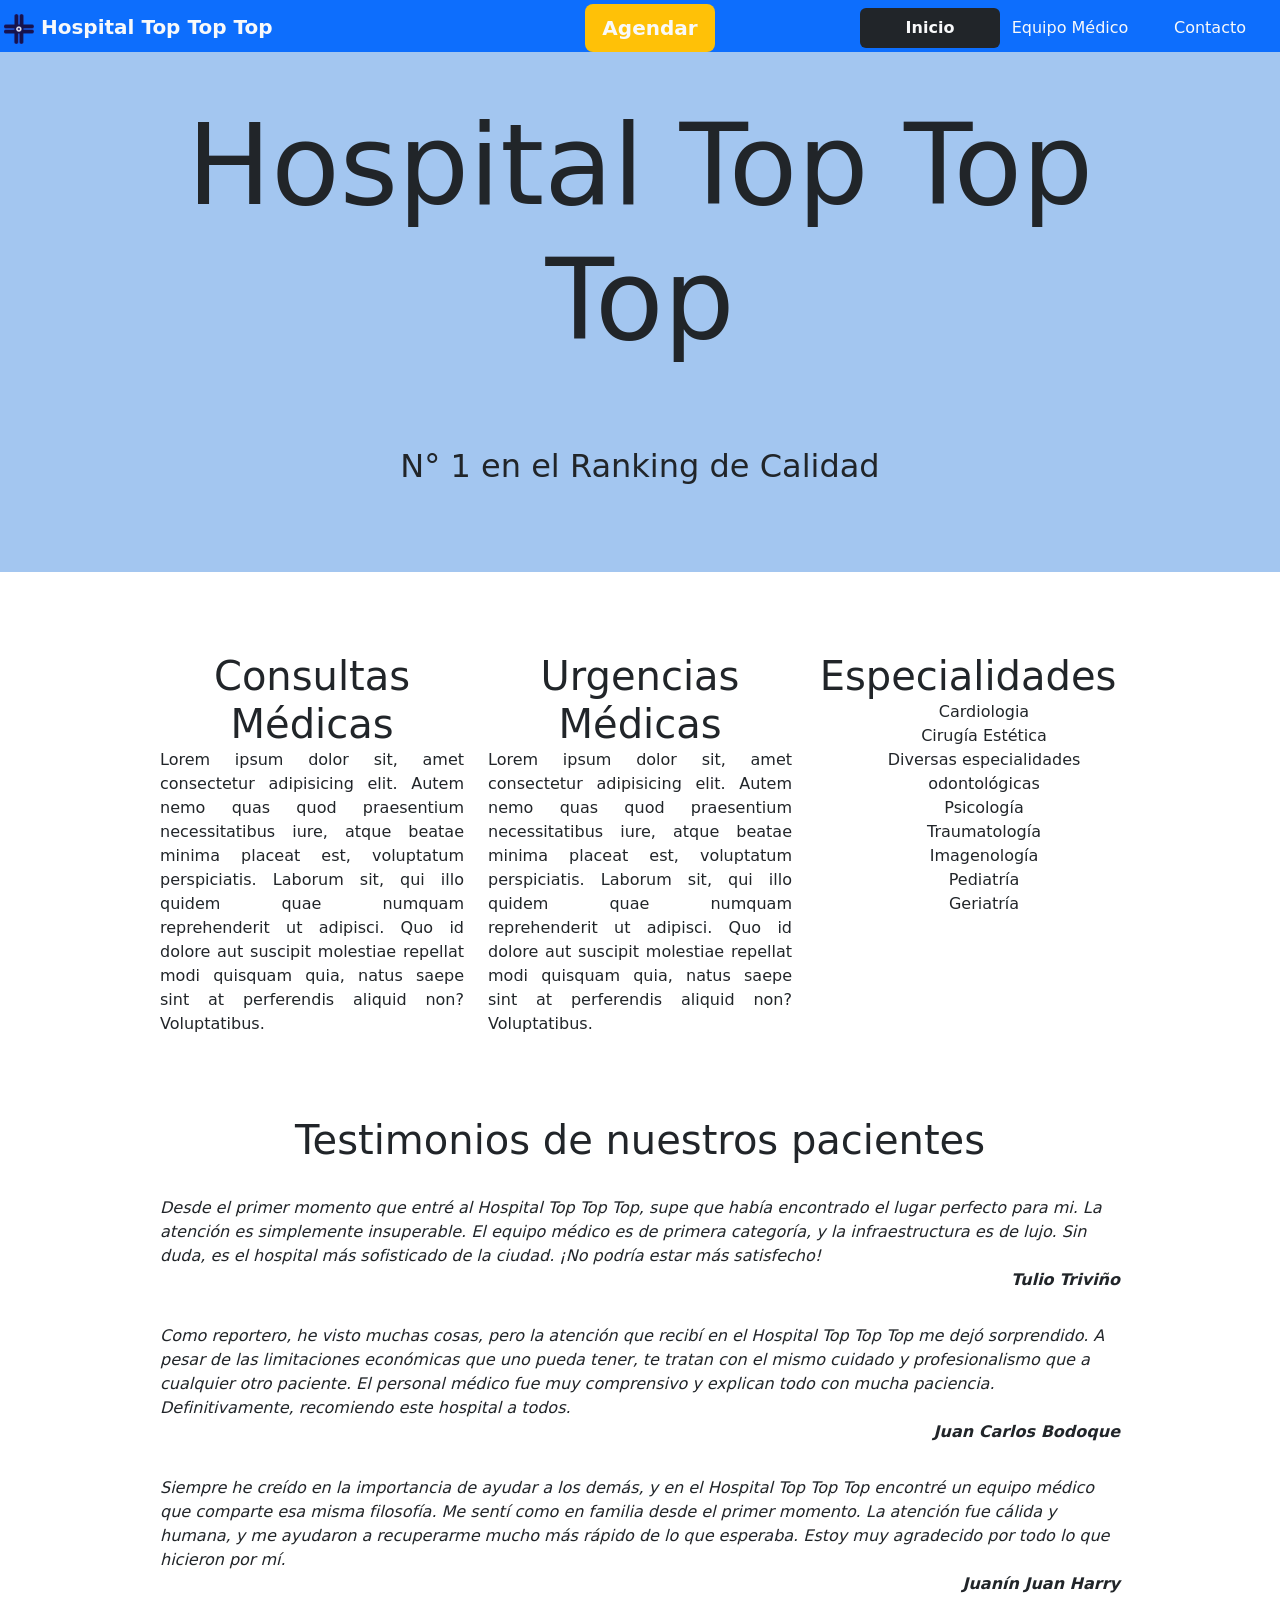
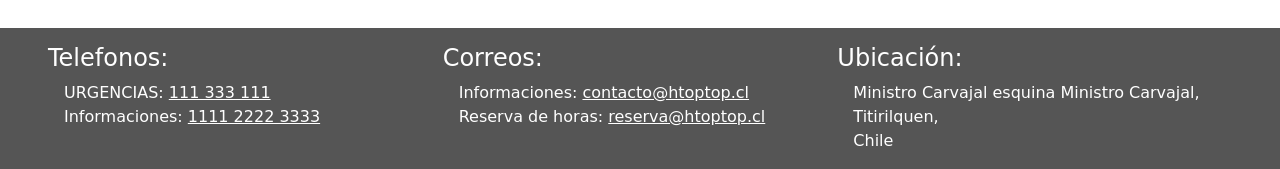
==== index.html @ 4357f76b "Init commit (M3 - Taller 2)" ====
<!DOCTYPE html>
<html lang="es">
  <head>
    <meta charset="UTF-8" />
    <meta name="viewport" content="width=device-width, initial-scale=1.0" />
    <title>Hospital Top Top | Inicio</title>
    <link rel="stylesheet" href="assets/css/main.css" />
  </head>
  <body>
    <header class="navbar fixed-top bg-primary pt-1 pb-0">
      <div class="navbar-brand fw-bold text-light ps-1 col">
        <img
          src="assets/img/logo.png"
          alt="Logo del Hospital"
          height="30"
          width="30"
        />
        Hospital Top Top Top
      </div>
      <div class="header__btn">
        <button
          class="btn btn-lg bg-warning fw-bold text-light"
          id="appointmentBtn"
        >
          Agendar
        </button>
      </div>
      <nav class="header__nav">
        <a
          class="header__nav__link text-decoration-none text-light bg-dark fw-bold rounded"
          href="index.html"
          >Inicio</a
        >
        <a
          class="header__nav__link text-decoration-none text-light"
          href="about.html"
          >Equipo Médico</a
        >
        <a
          class="header__nav__link text-decoration-none text-light"
          href="contact.html"
          >Contacto</a
        >
      </nav>
    </header>
    <section class="showcase">
      <h1 class="showcase__title">Hospital Top Top Top</h1>
      <p class="showcase__subtitle">N° 1 en el Ranking de Calidad</p>
    </section>
    <div class="services__section row">
      <div class="col service">
        <h1 class="service__title">Consultas Médicas</h1>
        <p class="service__paragraph">
          Lorem ipsum dolor sit, amet consectetur adipisicing elit. Autem nemo
          quas quod praesentium necessitatibus iure, atque beatae minima placeat
          est, voluptatum perspiciatis. Laborum sit, qui illo quidem quae
          numquam reprehenderit ut adipisci. Quo id dolore aut suscipit
          molestiae repellat modi quisquam quia, natus saepe sint at perferendis
          aliquid non? Voluptatibus.
        </p>
      </div>
      <div class="col service">
        <h1 class="service__title">Urgencias Médicas</h1>
        <p class="service__paragraph">
          Lorem ipsum dolor sit, amet consectetur adipisicing elit. Autem nemo
          quas quod praesentium necessitatibus iure, atque beatae minima placeat
          est, voluptatum perspiciatis. Laborum sit, qui illo quidem quae
          numquam reprehenderit ut adipisci. Quo id dolore aut suscipit
          molestiae repellat modi quisquam quia, natus saepe sint at perferendis
          aliquid non? Voluptatibus.
        </p>
      </div>
      <div class="col service">
        <h1 class="service__title">Especialidades</h1>
        <ul class="service__list">
          <li>Cardiologia</li>
          <li>Cirugía Estética</li>
          <li>Diversas especialidades odontológicas</li>
          <li>Psicología</li>
          <li>Traumatología</li>
          <li>Imagenología</li>
          <li>Pediatría</li>
          <li>Geriatría</li>
        </ul>
      </div>
    </div>
    <section class="testimonials">
      <h1 class="testimonials__title">Testimonios de nuestros pacientes</h1>
      <article class="testimonial">
        <p class="testim_paragraph">
          Desde el primer momento que entré al Hospital Top Top Top, supe que
          había encontrado el lugar perfecto para mi. La atención es simplemente
          insuperable. El equipo médico es de primera categoría, y la
          infraestructura es de lujo. Sin duda, es el hospital más sofisticado
          de la ciudad. ¡No podría estar más satisfecho!
        </p>

        <p class="testim_pacient">Tulio Triviño</p>
      </article>
      <article class="testimonial">
        <p class="testim_paragraph">
          Como reportero, he visto muchas cosas, pero la atención que recibí en
          el Hospital Top Top Top me dejó sorprendido. A pesar de las
          limitaciones económicas que uno pueda tener, te tratan con el mismo
          cuidado y profesionalismo que a cualquier otro paciente. El personal
          médico fue muy comprensivo y explican todo con mucha paciencia.
          Definitivamente, recomiendo este hospital a todos.
        </p>
        <p class="testim_pacient">Juan Carlos Bodoque</p>
      </article>
      <article class="testimonial">
        <p class="testim_paragraph">
          Siempre he creído en la importancia de ayudar a los demás, y en el
          Hospital Top Top Top encontré un equipo médico que comparte esa misma
          filosofía. Me sentí como en familia desde el primer momento. La
          atención fue cálida y humana, y me ayudaron a recuperarme mucho más
          rápido de lo que esperaba. Estoy muy agradecido por todo lo que
          hicieron por mí.
        </p>
        <p class="testim_pacient">Juanín Juan Harry</p>
      </article>
    </section>
    <footer class="footer">
      <div class="footer__section">
        <h3 class="footer__section__title">Telefonos:</h3>
        <ul class="footer__section__details">
          <li class="footer__section__details__item">
            URGENCIAS: <a href="">111 333 111</a>
          </li>
          <li class="footer__section__details__item">
            Informaciones: <a href="">1111 2222 3333</a>
          </li>
        </ul>
      </div>
      <div class="footer__section">
        <h3 class="footer__section__title">Correos:</h3>
        <ul class="footer__section__details">
          <li class="footer__section__details__item">
            Informaciones: <a href="">contacto@htoptop.cl</a>
          </li>
          <li class="footer__section__details__item">
            Reserva de horas: <a href="">reserva@htoptop.cl</a>
          </li>
        </ul>
      </div>
      <div class="footer__section">
        <h3 class="footer__section__title">Ubicación:</h3>
        <ul class="footer__section__details">
          <li class="footer__section__details__item">
            Ministro Carvajal esquina Ministro Carvajal,
          </li>
          <li class="footer__section__details__item">Titirilquen,</li>
          <li class="footer__section__details__item">Chile</li>
        </ul>
      </div>
    </footer>
    <script src="scripts/main.js"></script>
  </body>
</html>
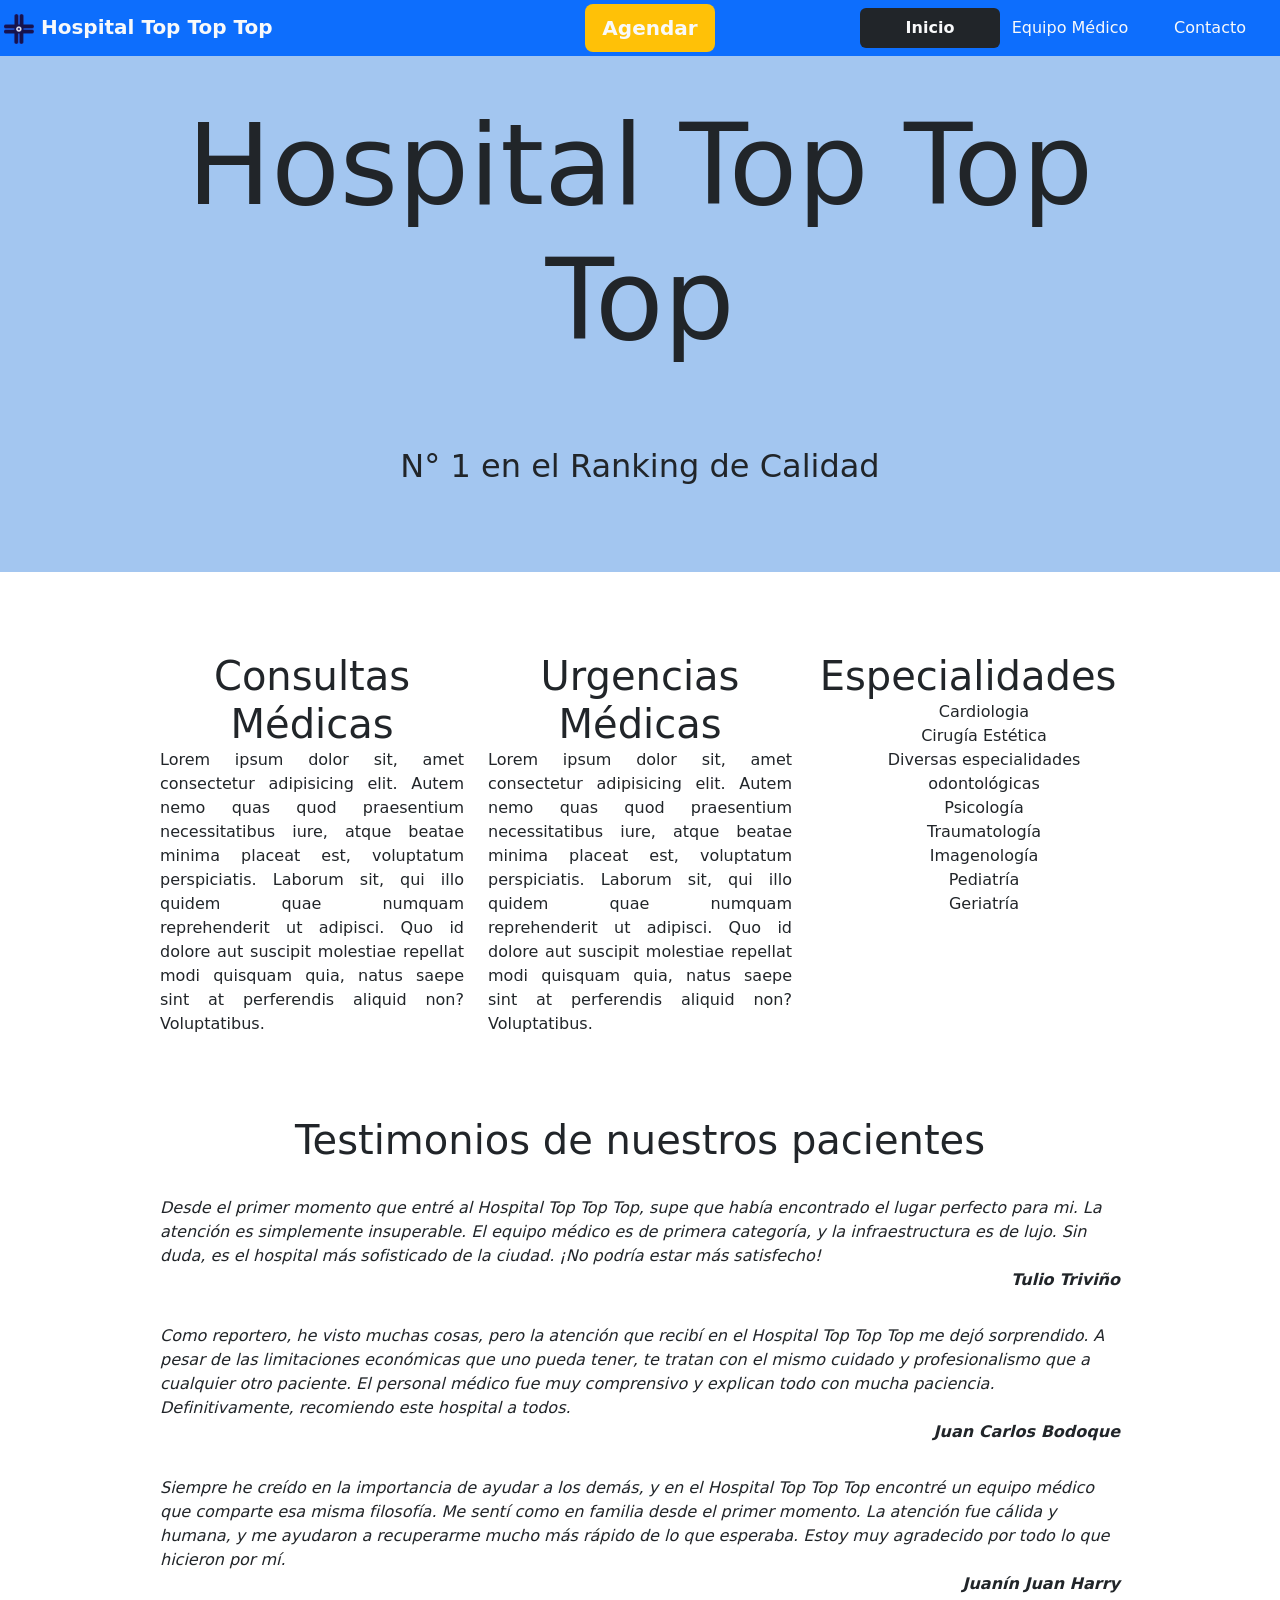
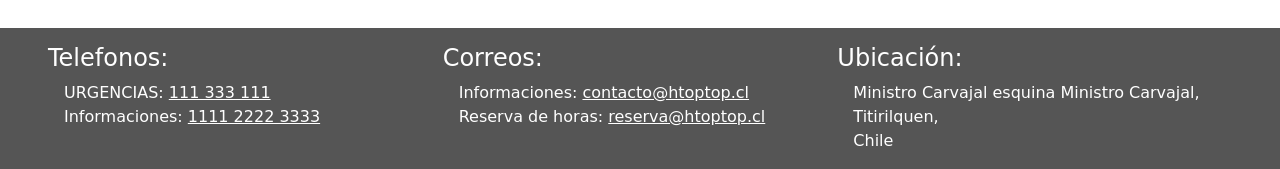
==== commit 2add1e88: "Added schedule to JSON file" ====
--- a/index.html
+++ b/index.html
@@ -7,7 +7,7 @@
     <link rel="stylesheet" href="assets/css/main.css" />
   </head>
   <body>
-    <header class="navbar fixed-top bg-primary pt-1 pb-0">
+    <header class="navbar fixed-top bg-primary pt-1 pb-1">
       <div class="navbar-brand fw-bold text-light ps-1 col">
         <img
           src="assets/img/logo.png"
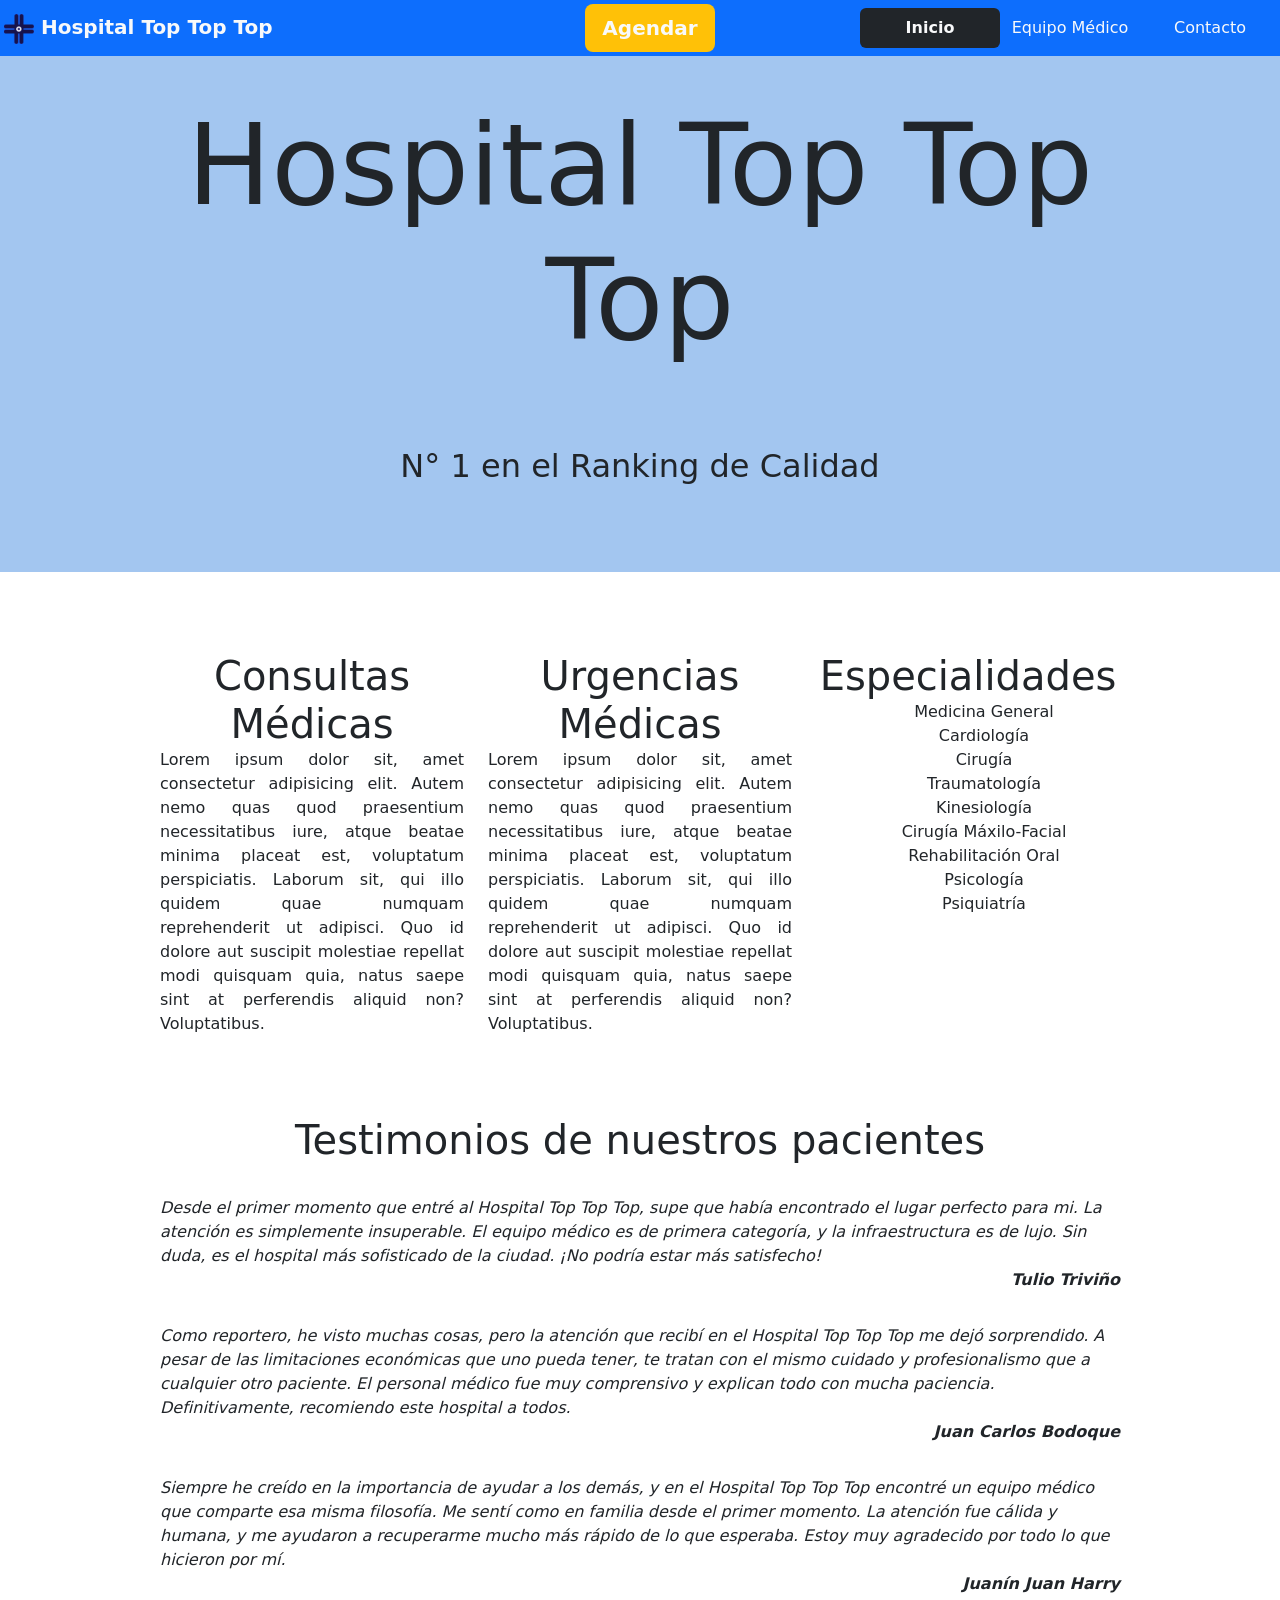
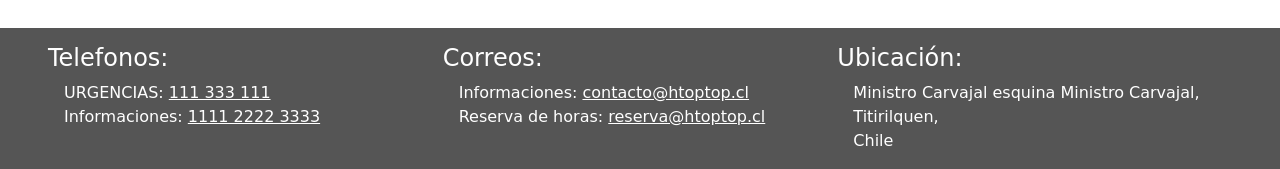
==== commit a5c89d0f: "Added JSON data for services" ====
--- a/index.html
+++ b/index.html
@@ -70,18 +70,8 @@
           aliquid non? Voluptatibus.
         </p>
       </div>
-      <div class="col service">
-        <h1 class="service__title">Especialidades</h1>
-        <ul class="service__list">
-          <li>Cardiologia</li>
-          <li>Cirugía Estética</li>
-          <li>Diversas especialidades odontológicas</li>
-          <li>Psicología</li>
-          <li>Traumatología</li>
-          <li>Imagenología</li>
-          <li>Pediatría</li>
-          <li>Geriatría</li>
-        </ul>
+      <div class="col service" id="service_list">
+        <!-- Se carga la lista por un script -->
       </div>
     </div>
     <section class="testimonials">
@@ -155,5 +145,6 @@
       </div>
     </footer>
     <script src="scripts/main.js"></script>
+    <script src="scripts/servicesLoad.js"></script>
   </body>
 </html>
